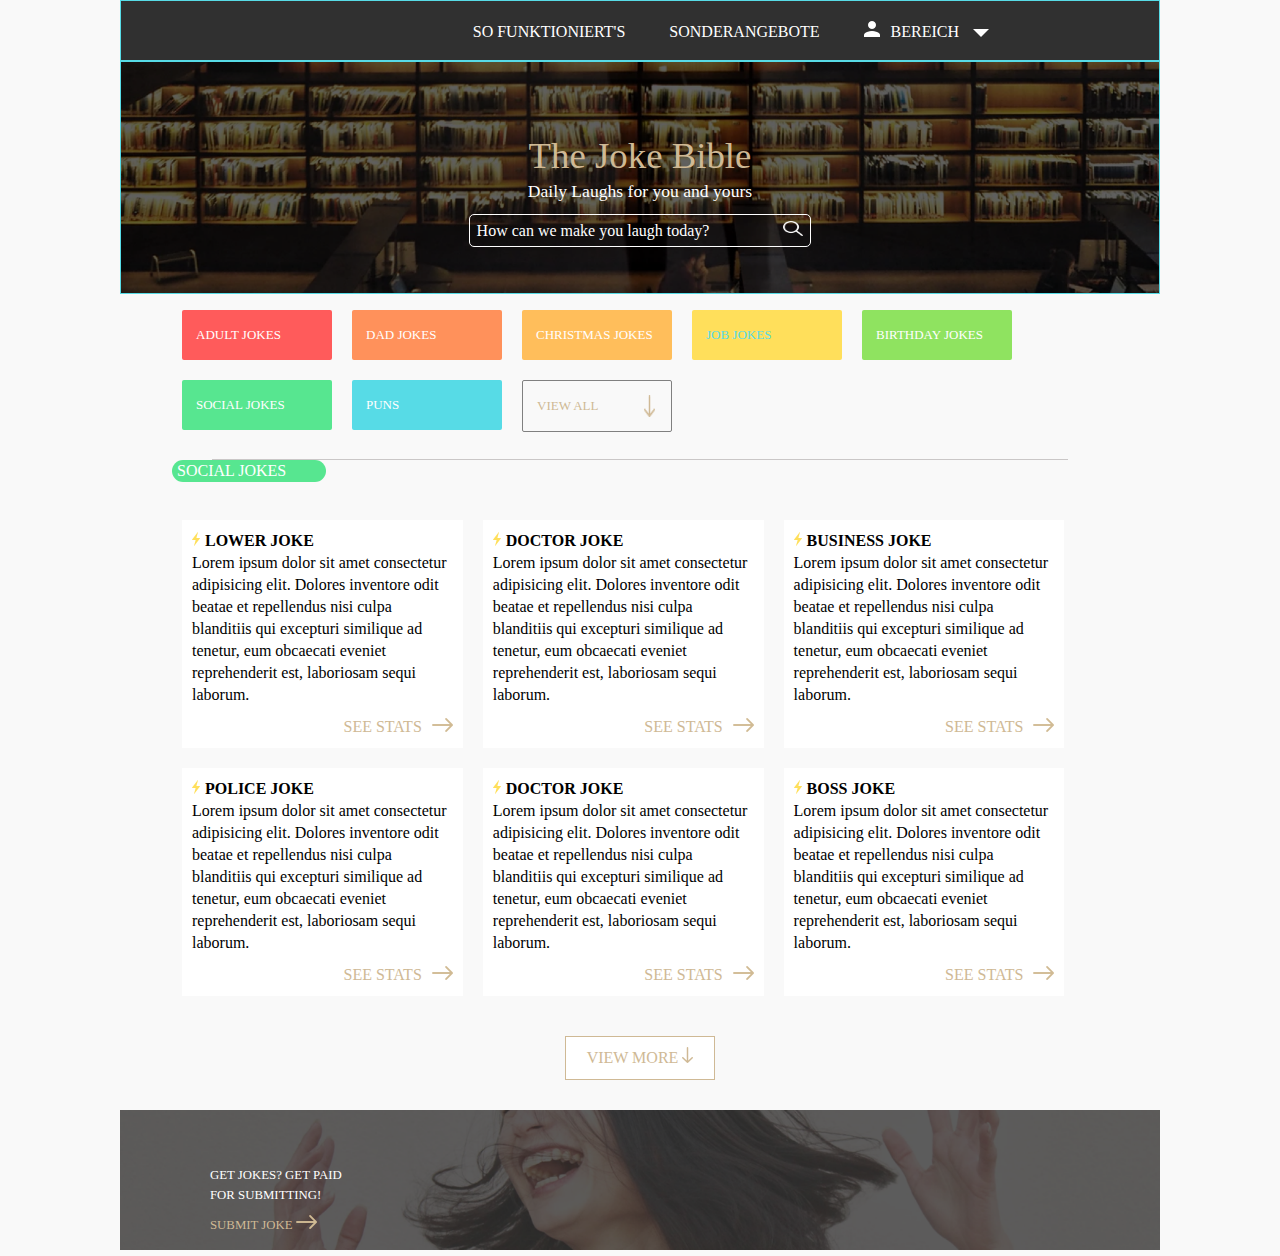
==== index.html @ 66201dbd "Task Joke" ====
<!DOCTYPE html>
<html lang="en">
<head>
    <meta charset="UTF-8">
    <meta http-equiv="X-UA-Compatible" content="IE=edge">
    <meta name="viewport" content="width=device-width, initial-scale=1.0">
    <title>The Joke Bible</title>
    <link rel="stylesheet" href="./css/reset.css">
    <link rel="stylesheet" href="./css/style.css">

</head>
<body class="container">

    <header>
            <nav class="wrapper">
                <ul>
                    <li>
                        <a href="#">SO FUNKTIONIERT'S</a>
                    </li>
                    <li>
                        <a href="#">SONDERANGEBOTE</a>
                    </li>
                    <li class="menu-deroulant">
                          <a href="#">
                            <img class="img1" src="./assets/assets_Homework_Front-End_01/shape.png" alt="shape">
                            BEREICH  
                            <img class="img2" src="./assets/assets_Homework_Front-End_01/path_2.png">
                          </a>
                        <ul class="sub-menu">
                            <li>
                                <a href="#"> My Published jokes</a>
                            </li><hr class="hr-sub-menu">
                            <li>
                                <a href="#">My saved jokes</a>
                            </li><hr class="hr-sub-menu">
                            <li>
                                <a href="#">Account information</a>
                            </li><hr class="hr-sub-menu">
                            <li>
                                <a href="#">Published new joke</a>
                            </li>
                        </ul>
                    </li>
                </ul>
            </nav>
    </header>
    <main>
        <section>
            <div class="card">
                <img class="img3" src="assets/assets_Homework_Front-End_01/bitmap.png" alt="bitmap">
                <h2 class="heading">The Joke Bible</h2>
                <p class="heading1">Daily Laughs for you and yours</p>
                <div id="input">
                    <a href="#" class="placeholder">
                    How can we make you laugh today?
                    <img class="img4" src="assets/assets_Homework_Front-End_01/search-copy.png" alt="search">
                    </a>
                </div>
            </div>
        </section>

        <section class="container2">
            <section>
            <div class="jokes">
                <div ><a href="#" class="J1">ADULT JOKES</a></div>
                <div ><a href="#"class="J2">DAD JOKES</a></div>
                <div ><a href="#" class="J3">CHRISTMAS JOKES</a></div>
                <div ><a href="#" class="J4">JOB JOKES</a></div>
                <div ><a href="#" class="J5">BIRTHDAY JOKES</a></div>
                <div ><a href="#" class="J6">SOCIAL JOKES</a></div>
                <div ><a href="#" class="J7">PUNS</a></div>
                <div ><a href="#" class="J8">VIEW ALL<img class="img5" src="assets/assets_Homework_Front-End_01/path-copy-7.png"></a> </div>
            </div>
        </section>
        <hr class="hr-separation">
        <p class="p-separation">SOCIAL JOKES</p>
        <section>
            <div class="section3">
                    <article class="section3div">
                        <div ><h3><img src="assets/assets_Homework_Front-End_01/green-light-copy-2.png">LOWER JOKE</h3></div>
                        <div><p>Lorem ipsum dolor sit amet consectetur adipisicing elit. Dolores inventore odit beatae et repellendus nisi culpa blanditiis qui excepturi similique ad tenetur, eum obcaecati eveniet reprehenderit est, laboriosam sequi laborum.</p></div>
                        <div><p class="stats">SEE STATS<img src="assets/assets_Homework_Front-End_01/path-copy-2.png"></p></div>
                    </article>
                    <article class="section3div">
                        <div><h3><img src="assets/assets_Homework_Front-End_01/green-light-copy-2.png">DOCTOR JOKE</h3></div>
                        <div><p>Lorem ipsum dolor sit amet consectetur adipisicing elit. Dolores inventore odit beatae et repellendus nisi culpa blanditiis qui excepturi similique ad tenetur, eum obcaecati eveniet reprehenderit est, laboriosam sequi laborum.</p></div>
                        <div><p class="stats">SEE STATS<img src="assets/assets_Homework_Front-End_01/path-copy-2.png"></p></div>
                    </article>
                    <article class="section3div">
                        <div><h3><img src="assets/assets_Homework_Front-End_01/green-light-copy-2.png">BUSINESS JOKE</h3></div>
                        <div><p>Lorem ipsum dolor sit amet consectetur adipisicing elit. Dolores inventore odit beatae et repellendus nisi culpa blanditiis qui excepturi similique ad tenetur, eum obcaecati eveniet reprehenderit est, laboriosam sequi laborum.</p></div>
                        <div><p class="stats">SEE STATS<img src="assets/assets_Homework_Front-End_01/path-copy-2.png"></p></div>
                    </article>
                    <article class="section3div">
                        <div><h3><img src="assets/assets_Homework_Front-End_01/green-light-copy-2.png">POLICE JOKE</h3></div>
                        <div><p>Lorem ipsum dolor sit amet consectetur adipisicing elit. Dolores inventore odit beatae et repellendus nisi culpa blanditiis qui excepturi similique ad tenetur, eum obcaecati eveniet reprehenderit est, laboriosam sequi laborum.</p></div>
                        <div><p class="stats">SEE STATS<img src="assets/assets_Homework_Front-End_01/path-copy-2.png"></p></div>
                    </article>
                    <article class="section3div">
                        <div><h3><img src="assets/assets_Homework_Front-End_01/green-light-copy-2.png">DOCTOR JOKE</h3></div>
                        <div><p>Lorem ipsum dolor sit amet consectetur adipisicing elit. Dolores inventore odit beatae et repellendus nisi culpa blanditiis qui excepturi similique ad tenetur, eum obcaecati eveniet reprehenderit est, laboriosam sequi laborum.</p></div>
                        <div><p class="stats">SEE STATS<img src="assets/assets_Homework_Front-End_01/path-copy-2.png"></p></div>
                    </article>
                    <article class="section3div">
                        <div><h3><img src="assets/assets_Homework_Front-End_01/green-light-copy-2.png">BOSS JOKE</h3></div>
                        <div><p>Lorem ipsum dolor sit amet consectetur adipisicing elit. Dolores inventore odit beatae et repellendus nisi culpa blanditiis qui excepturi similique ad tenetur, eum obcaecati eveniet reprehenderit est, laboriosam sequi laborum.</p></div>
                        <div><p class="stats">SEE STATS<img src="assets/assets_Homework_Front-End_01/path-copy-2.png"></p></div>
                    </article>
                
            </div>
        </section>
        <article>
            <p class="view">VIEW MORE <img src="assets/assets_Homework_Front-End_01/path-copy-7.png"></p>
        </article>
        </section>
    </main>
    <footer>
        <img class="img6" src="assets/assets_Homework_Front-End_01/bitmap_2.png">
        <p class="p1">GET JOKES? GET PAID</p>
        <P class="p2">FOR SUBMITTING!</P>
        <P class="footerlink"><a href="#"> SUBMIT JOKE <img src="assets/assets_Homework_Front-End_01/path-copy-2.png"></a></P>
    </footer>
  

</body>
</html>
---- css/style.css ----
@font-face {
    font-family: "Montserrat";
    src: url("/assets/Montserrat/Montserrat-ExtraBold.ttf") format("ttf");   
   }
:root {
    --white: #ffffff;
  }
  *{
    box-sizing: border-box;
}
nav{
    height: 61px; 
    background-color: #303030;
}
.container{
    box-sizing: border-box;
    width: 100%;
    max-width: 1040px;
    margin-left: auto;
    margin-right: auto;
    background-color: #f9f9f9;

}
.img1{
    padding-right: 7px;
}
.img2{
    padding-left: 10px;
}
body{
    font-family: "Montserrat";
    font-size:16px;
    line-height: 22px;
}
.placeholder{
    text-decoration: none;
    color: white;
  }
.wrapper{
    border: 1px solid #57dbe6;
    text-align: right;
    padding-right: 150px;
}
.wrapper a{
    text-decoration: none;
    color:white;
}
header li{
    display: inline-block;
    vertical-align: top;
    position: relative;
}
header li a{
    display: block;
    padding: 20px;
}
header li a:hover{
   background-color: #cfb995;
}
header li:hover .sub-menu{
    display: block;
    z-index: 1;
}
.sub-menu{
    display: none;
    position: absolute;
    border: #57dbe6 solid 0.5px;
    border-radius: 10px;
    width: 170px; 
    text-align: left;
    background-color: white;
  }
  .sub-menu li a{
    color:#303030;
    padding: 10px; 
  }
  .sub-menu li:hover a{ 
    background-color: white;
    color: #cfb995;
 
}
.hr-sub-menu{
    background-color:#57dbe6;
    border:none;
    height: 1px;
    margin: 0 3px ;
  }
  .img3{
    object-fit: cover;
    width: 100%;
    border: #57dbe6 1px solid;
  }
  .container2{
    box-sizing: border-box;
    width: 90%;
    max-width: 950px;
    margin-left: auto;
    margin-right: auto;
    background-color: #f9f9f9;
  }
  .card{
    position:relative;
  }
  .heading, .heading1{
    position:absolute;
    text-align: center;
    width: 100%;

  }
  .heading{
    top: 35%;
    color:#cfb995;
    font-size: 2.3rem;
  }
  .heading1{
    top: 50%;
    color:white;
    font-size: 1.1rem;
  }
  .img4{
  margin-left: 70px;
  padding-top: 5px;
  width: 20px;
  height: 20px;
  }
  #input{
top:65%;
position:absolute;
text-align: center;
width: 100%;
  }
  #input a{
    width: 40%;
    border:1px solid white;
    border-radius: 5px;
    padding: 7px;
  }
.jokes{
    display:flex;
    flex-wrap: wrap;
}
.jokes div a{
    width: 150px;
    text-align: center;
    font-size: small;
    display:flex;
    flex-wrap: wrap;
}
.J1, .J2, .J3, .J4, .J5, .J6, .J7, .J8{
    padding: 14px;
    margin: 10px;
    border-radius: 2px;
    text-decoration: none;    
}
.J1, .J2, .J3, .J5, .J6, .J7{
color:white;   
}
.J8{
    color:#cfb995;
}
 .J1{
    background-color: #ff5b5b;
}
.J2{
    background-color:#ff915b;
}
.J3{
    background-color:#ffbe5b;
}
.J4{
    background-color:#ffdf5b;
    color:#57dbe6;
}
.J5{
    background-color:#8fe360;
}
.J6{
    background-color:#57e690;
}
.J7{
    background-color:#57dbe6;
}
.J8{
    border:.5px solid grey;
}
.img5{
    padding-left: 45px; 
}
.p-separation{
    border-radius: 30px;
    background-color: #57e690;
    color: white;
    width: 12%;
    position: absolute;
    top:460px;
    padding-left: 5px;
}
.hr-separation{
    background-color:rgb(202, 199, 199);
    border:none;
    height: 1px;
    margin:17px 40px ;
}
.section3{
    display: flex; 
    flex-wrap: wrap;
    margin-top: 50px;  
}
.section3div{
  background-color: white;
    width: 30%;
    margin:10px;
    padding: 10px;
}
h3{
    font-weight: bolder;
}
h3 img{
    padding-right: 5px;
}
.stats{
    padding-top: 10px;
    text-align: right;
    color:#cfb995;
    background-color: white;
}
.stats img{
    padding-left: 10px;
}
.section3div:hover{
    border:1px solid #57dbe6;
}
.view{
    color:#cfb995;
    padding: 10px;
    background-color: white;
    text-align: center;
    width: 150px;
    border: #cfb995 1px solid;
    margin: 30px auto;
}
.img6{
    object-fit: cover;
    width: 100%;
}
footer{
    position: relative;
}
.footerlink{
    color:#cfb995;
}
.footerlink a{
    text-decoration: none;
    color: #cfb995;
}
.p1, .p2, .footerlink{
    position:absolute;
    padding-left: 90px;
    font-size: 0.8rem;
}
.p1, .p2{
    color:white;
}
.p1{
    bottom:70px;
}
.p2{
    bottom:50px;
}
.footerlink{
    bottom:20px;
}
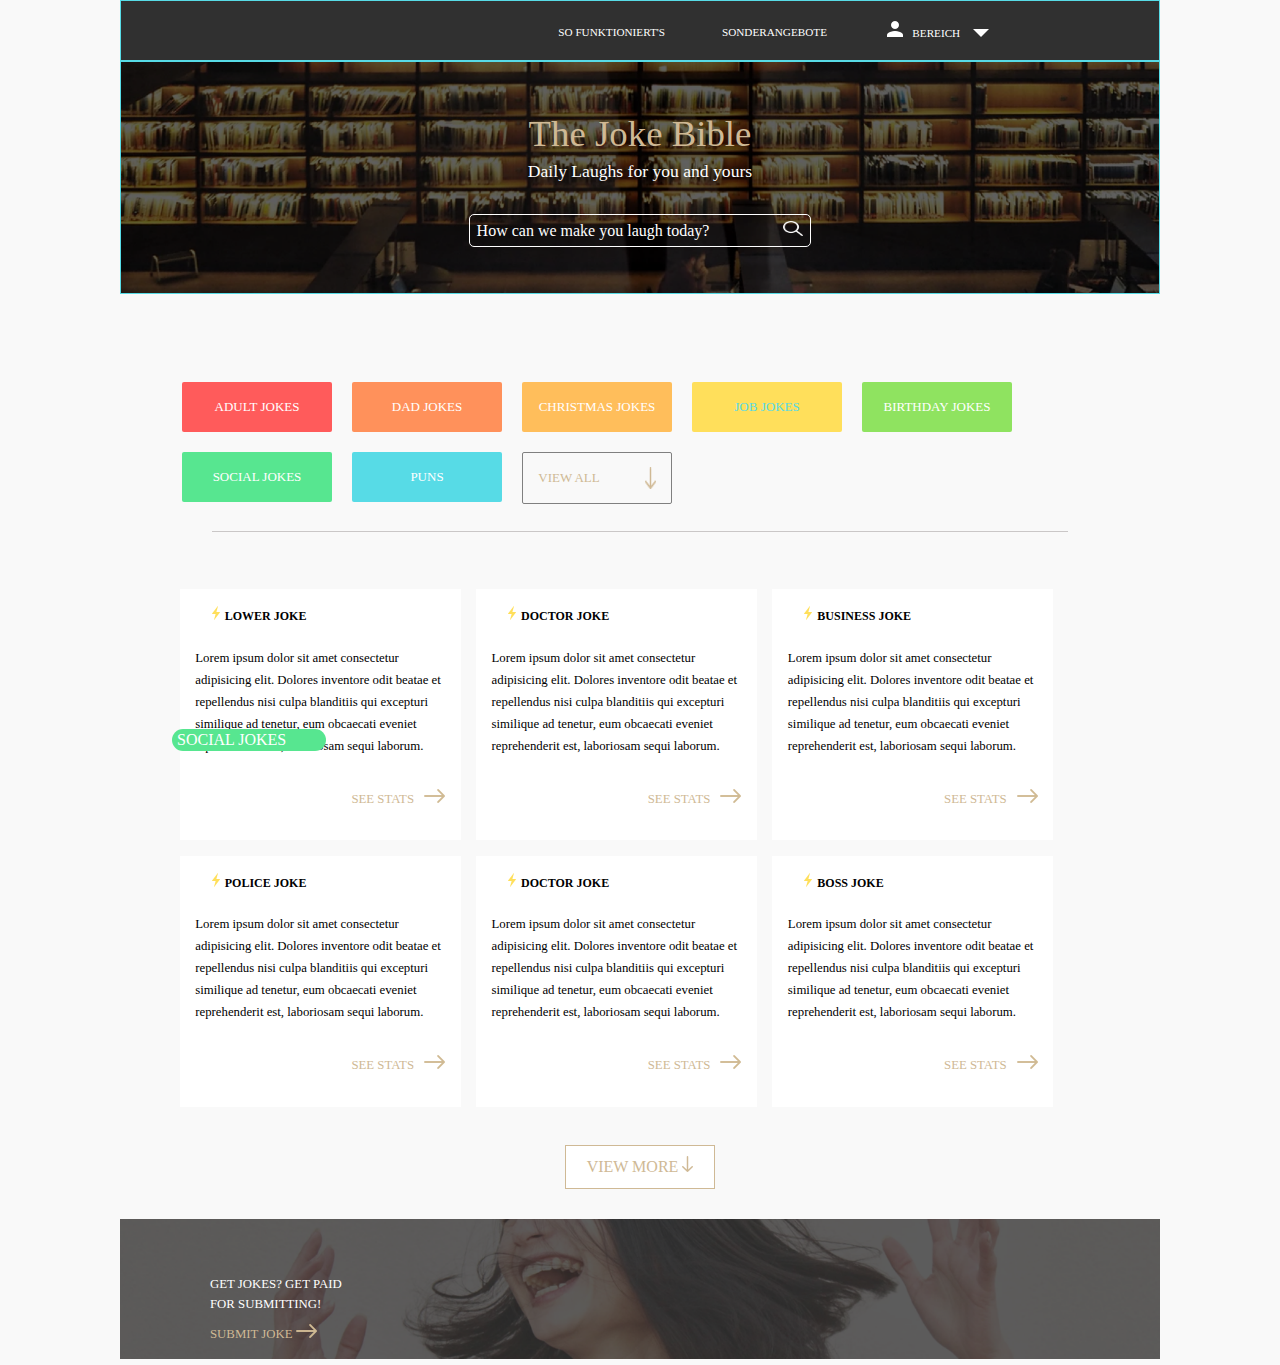
==== commit e2a2e837: "up date" ====
--- a/index.html
+++ b/index.html
@@ -48,8 +48,10 @@
         <section>
             <div class="card">
                 <img class="img3" src="assets/assets_Homework_Front-End_01/bitmap.png" alt="bitmap">
-                <h2 class="heading">The Joke Bible</h2>
-                <p class="heading1">Daily Laughs for you and yours</p>
+                <div class="head">
+                    <h2 class="heading">The Joke Bible</h2>
+                    <p class="heading1">Daily Laughs for you and yours</p>
+                </div>
                 <div id="input">
                     <a href="#" class="placeholder">
                     How can we make you laugh today?
--- a/css/style.css
+++ b/css/style.css
@@ -44,6 +44,9 @@
 .wrapper a{
     text-decoration: none;
     color:white;
+    width: 158px; 
+    height: 19px;
+    font-size: 0.7rem;
 }
 header li{
     display: inline-block;
@@ -52,7 +55,7 @@
 }
 header li a{
     display: block;
-    padding: 20px;
+    padding: 20px 20px 40px 20px;
 }
 header li a:hover{
    background-color: #cfb995;
@@ -72,7 +75,7 @@
   }
   .sub-menu li a{
     color:#303030;
-    padding: 10px; 
+    padding: 5px; 
   }
   .sub-menu li:hover a{ 
     background-color: white;
@@ -108,12 +111,16 @@
 
   }
   .heading{
-    top: 35%;
+    top: 20%;
     color:#cfb995;
     font-size: 2.3rem;
   }
+  .head{
+    width: 350px;
+    height: 72px;
+  }
   .heading1{
-    top: 50%;
+    top: 32%;
     color:white;
     font-size: 1.1rem;
   }
@@ -124,7 +131,7 @@
   height: 20px;
   }
   #input{
-top:65%;
+top:50%;
 position:absolute;
 text-align: center;
 width: 100%;
@@ -139,18 +146,16 @@
     display:flex;
     flex-wrap: wrap;
 }
-.jokes div a{
-    width: 150px;
-    text-align: center;
-    font-size: small;
-    display:flex;
-    flex-wrap: wrap;
-}
-.J1, .J2, .J3, .J4, .J5, .J6, .J7, .J8{
+.jokes > div a{
     padding: 14px;
     margin: 10px;
     border-radius: 2px;
     text-decoration: none;    
+    width: 150px;
+    justify-content: center;
+    font-size: small;
+    display:flex;
+    flex-wrap: wrap;
 }
 .J1, .J2, .J3, .J5, .J6, .J7{
 color:white;   
@@ -192,7 +197,7 @@
     color: white;
     width: 12%;
     position: absolute;
-    top:460px;
+    top:81%;
     padding-left: 5px;
 }
 .hr-separation{
@@ -209,23 +214,34 @@
 .section3div{
   background-color: white;
     width: 30%;
-    margin:10px;
-    padding: 10px;
+    margin:7.75px;
+    /* padding: 10px; */
+}
+.section3div P{
+    padding: 15.5px;
+    font-size: 0.8rem;
 }
 h3{
     font-weight: bolder;
+    font-size: 0.75rem;
+    padding:16px 122px 0 32px;
+    width: 100%;
+    height: 42px;
 }
 h3 img{
     padding-right: 5px;
+
 }
 .stats{
     padding-top: 10px;
     text-align: right;
     color:#cfb995;
     background-color: white;
+    height: 68px;
 }
 .stats img{
     padding-left: 10px;
+   
 }
 .section3div:hover{
     border:1px solid #57dbe6;
